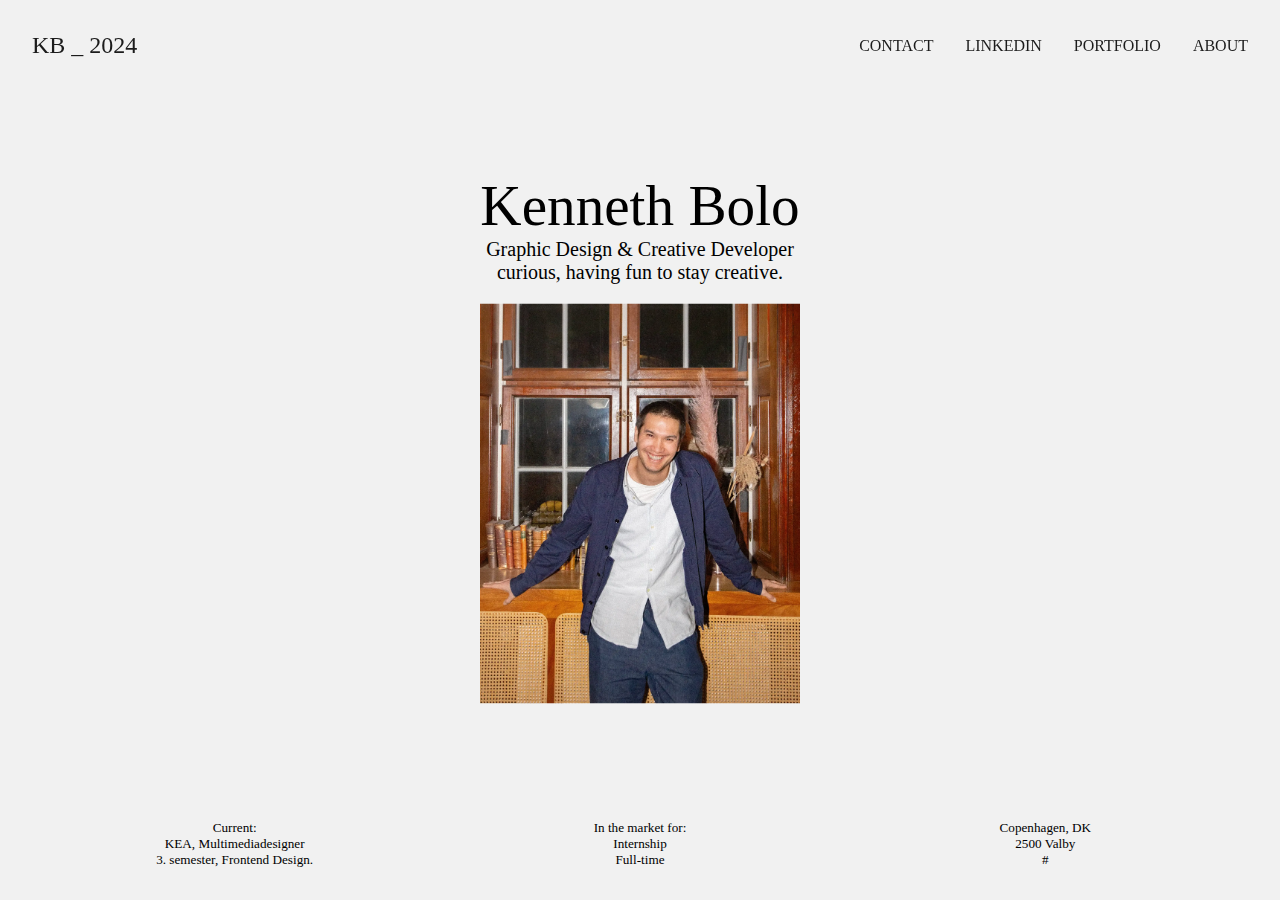
==== index.html @ a2544a24 "kb_portfolio2024" ====
<!DOCTYPE html>
<html lang="en">
  <head>
    <meta charset="UTF-8" />
    <meta name="viewport" content="width=device-width, initial-scale=1.0" />
    <title>Digital Portfolie _ Kenneth Bolo</title>
    <link rel="stylesheet" href="main.css" />
  </head>
  <body>
    <div class="container">
      <main>
        <div class="content">
          <img class="content__img" src="images/bolo_poster.webp" />
          <img class="content__img" src="images/profil.webp" />
          <img class="content__img" src="images/chances_9x16.webp" />
          <img class="content__img" src="images/vicarage.webp" />
          <img class="content__img" src="images/4d_v1.webp" />
          <img class="content__img" src="images/hafnia_event.webp" />
          <img class="content__img" src="images/bk_frem.webp" />
          <img class="content__img" src="images/jonathan_schou.webp" />
          <img class="content__img" src="images/foramic.webp" />
        </div>
      </main>
      <!-- nav -->
      <nav>
        <div class="nav-logo">
          <div class="nav-link">
            <a href="index.html">KB _ 2024</a>
          </div>
        </div>
        <div class="nav-links">
          <div class="nav-link">
            <a href="#">Contact</a>
          </div>
          <div class="nav-link">
            <a href="#">LinkedIn</a>
          </div>
          <div class="nav-link">
            <a href="portfolio.html">Portfolio</a>
          </div>
          <div class="nav-link">
            <a href="about.html">About</a>
          </div>
        </div>
      </nav>

      <!-- header -->
      <header>
        <p id="name">Kenneth Bolo</p>
        <p>Graphic Design & Creative Developer</p>
        <p>curious, having fun to stay creative.</p>
        <img class="profil" src="images/profil.webp" alt="profil" />
      </header>

      <!-- footer -->
      <footer>
        <div class="footer-col">
          <p>Current:</p>
          <p>KEA, Multimediadesigner</p>
          <p>3. semester, Frontend Design.</p>
        </div>
        <div class="footer-col">
          <p>In the market for:</p>
          <p>Internship</p>
          <p>Full-time</p>
        </div>
        <div class="footer-col">
          <p>Copenhagen, DK</p>
          <p>2500 Valby</p>
          <p>#</p>
        </div>
      </footer>
    </div>
    <script src="js/imagesloaded.pkgd.min.js"></script>
    <script src="js/TweenMax.min.js"></script>
    <script src="js/script.js"></script>
  </body>
</html>
---- main.css ----
:root {
  --fonts-mondwest: "PP Mondwest", apple-system, sans-serif;
  --fonts-neueBit: "PP NeueBit", apple-system, sans-serif;
  --colors-primary: #1b1b1b;
  --colors-background: #f1f1f1;
  --fontSizes-1: 13px;
  --fontSizes-2: 15px;
  --fontSizes-3: 17px;
}

* {
  margin: 0;
  padding: 0;
  box-sizing: border-box;
}

html,
body {
  font-family: "PP NeueBit";
}

a {
  color: var(--colors-primary);
  text-decoration: none;
}

p {
  font-family: "PP Mondwest";
  font-size: 1.25rem;
}

main {
  position: absolute;
  top: 0;
  left: 0;
  width: 100vw;
  min-height: 100vh;
  z-index: 0;
}

.content {
  height: 300px;
  position: relative;
  display: flex;
  justify-content: center;
  align-items: center;
}

.content__img {
  max-width: 250px;
  height: 350px;
  object-fit: cover;
  position: absolute;
  top: 0;
  left: 0;
  opacity: 0;
}

@media screen and (min-width: 50em) {
  .content {
    height: 100vh;
    overflow: hidden;
  }
}

.container {
  width: 100vw;
  min-height: 100vh;
  background: var(--colors-background);
}

.container#dark {
  background: var(--colors-primary);
}

.gradient {
  position: fixed;
  top: 0;
  width: 100%;
  height: 200px;
  background: var(--colors-background);
  background: linear-gradient(
    0deg,
    rgba(40, 40, 40, 0) 0%,
    var(--colors-background) 100%
  );
}

/* nav */
nav {
  position: fixed;
  width: 100%;
  display: flex;
  justify-content: space-between;
  align-items: center;
  padding: 1rem;
  text-transform: uppercase;
  z-index: 1000000 !important;
}

nav#light a {
  color: var(--colors-background);
}

nav .nav-links {
  display: flex;
}

nav .nav-logo .nav-link,
nav .nav-links .nav-link {
  padding: 1rem;
}

nav .nav-logo {
  font-size: 1.5rem;
}

/* header */
header {
  position: absolute;
  top: 50%;
  left: 50%;
  transform: translate(-50%, -50%);
  text-align: center;
}

header #name {
  font-family: "PP NeueBit";
  font-size: 3.575rem;
}

.profil {
  max-width: 40vh;
  padding: 20px;
  border-radius: 20px;
}

/* about */
section.about {
  width: 100vw;
  height: 100vh;
  display: flex;
  justify-content: center;
  align-items: center;
  gap: 2rem;
  padding-left: 15%;
  padding-right: 15%;
}

section.about .about-col p {
  color: var(--colors-background);
  margin-bottom: 2rem;
}

@media (max-width: 900px) {
  section.about {
    gap: 0;
    flex-direction: column;
    padding-left: 10%;
    padding-right: 10%;
  }

  section.about .about-col p {
    font-size: 1rem;
    margin-bottom: 1rem;
  }
}

/* cases */
section.cases {
  width: 100%;
  padding-top: 8rem;
}

section.cases .case {
  width: 100%;
  padding: 1rem;
  display: flex;
  justify-content: space-between;
  align-items: center;
  border-top: 1px solid var(--colors-primary);
}

section.cases .case#final-case {
  border-bottom: 1px solid var(--colors-primary);
}

section.cases .case > div {
  padding: 1rem;
}

section.cases .case .case-category {
  flex: 2;
  text-transform: uppercase;
}

section.cases .case .case-icon {
  flex: 2;
}

section.cases .case .case-icon .case-icon-img {
  width: 100px;
  height: 100px;
  background: var(--colors-primary);
  border-radius: 2rem;
}

section.cases .case .case-name {
  flex: 10;
  font-family: "PP Mondwest";
  font-size: 5rem;
}

section.cases .case .case-year {
  flex: 1;
}

@media (max-width: 900px) {
  section.cases .case .case-category {
    font-size: 0.75rem;
  }

  section.cases .case .case-year {
    display: none;
  }

  section.cases .case .case-icon .case-icon-img {
    width: 40px;
    height: 40px;
    border-radius: 0.5rem;
  }

  section.cases .case .case-name {
    font-size: 2rem;
  }
}

/* footer */
footer {
  position: absolute;
  bottom: 0;
  width: 100%;
  display: flex;
  justify-content: space-between;
  padding: 2rem;
}

footer#relative {
  padding: 4rem 2rem;
  position: relative;
}

footer .footer-col {
  flex: 1;
  text-align: center;
}

footer .footer-col p {
  font-size: 0.825rem;
}

footer#light p {
  color: var(--colors-background);
}

#project-1 {
  background: url("./images/bhah.webp") no-repeat 50% 50%;
  background-size: cover;
}

#project-2 {
  background: url("./images/bon_fromage.webp") no-repeat 50% 50%;
  background-size: cover;
}

#project-3 {
  background: url("./images/jonathan_schou.webp") no-repeat 50% 50%;
  background-size: cover;
}

#project-4 {
  background: url("./images/bolo_poster.webp") no-repeat 50% 50%;
  background-size: cover;
}

#project-5 {
  background: url("./images/foramic.webp") no-repeat 50% 50%;
  background-size: cover;
}

#project-6 {
  background: url("./images/vicarage.webp") no-repeat 50% 50%;
  background-size: cover;
}

#project-7 {
  background: url("./images/07.png") no-repeat 50% 50%;
  background-size: cover;
}

#project-8 {
  background: url("./images/08.png") no-repeat 50% 50%;
  background-size: cover;
}
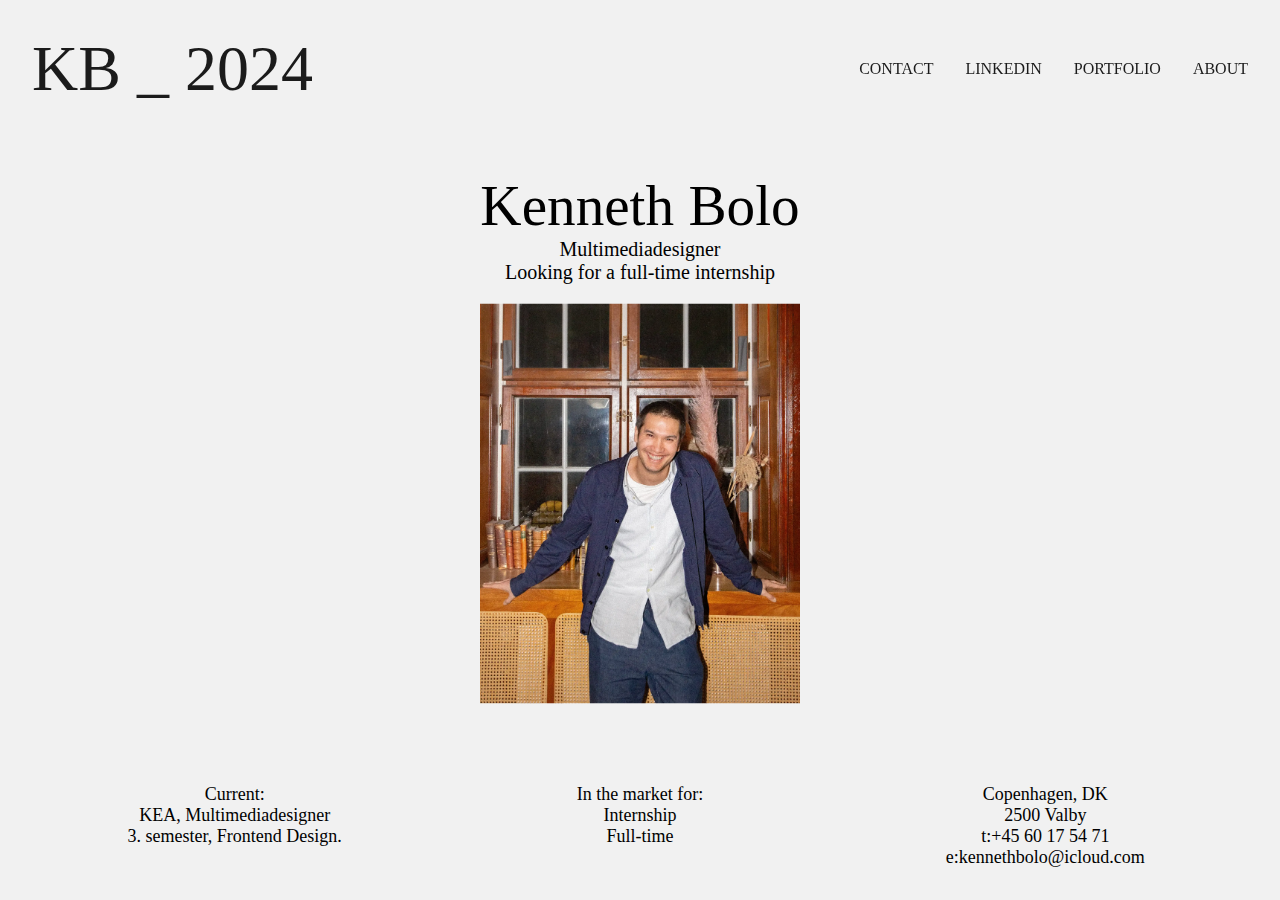
==== commit 28cbffad: "linkedin + contact" ====
--- a/index.html
+++ b/index.html
@@ -30,10 +30,10 @@
         </div>
         <div class="nav-links">
           <div class="nav-link">
-            <a href="#">Contact</a>
+            <a href="mailto:kennethbolo@icloud.com">Contact</a>
           </div>
           <div class="nav-link">
-            <a href="#">LinkedIn</a>
+            <a href="https://www.linkedin.com/in/kennethbolo/">LinkedIn</a>
           </div>
           <div class="nav-link">
             <a href="portfolio.html">Portfolio</a>
@@ -47,8 +47,8 @@
       <!-- header -->
       <header>
         <p id="name">Kenneth Bolo</p>
-        <p>Graphic Design & Creative Developer</p>
-        <p>curious, having fun to stay creative.</p>
+        <p>Multimediadesigner</p>
+        <p>Looking for a full-time internship</p>
         <img class="profil" src="images/profil.webp" alt="profil" />
       </header>
 
@@ -67,7 +67,8 @@
         <div class="footer-col">
           <p>Copenhagen, DK</p>
           <p>2500 Valby</p>
-          <p>#</p>
+          <p>t:+45 60 17 54 71</p>
+          <p>e:kennethbolo@icloud.com</p>
         </div>
       </footer>
     </div>
--- a/main.css
+++ b/main.css
@@ -74,7 +74,7 @@
 }
 
 .gradient {
-  position: fixed;
+  position: absolute;
   top: 0;
   width: 100%;
   height: 200px;
@@ -112,7 +112,7 @@
 }
 
 nav .nav-logo {
-  font-size: 1.5rem;
+  font-size: 4rem;
 }
 
 /* header */
@@ -170,49 +170,53 @@
 section.cases {
   width: 100%;
   padding-top: 8rem;
+  color: var(--colors-background);
 }
 
 section.cases .case {
   width: 100%;
-  padding: 1rem;
+  padding: 0.05rem;
   display: flex;
   justify-content: space-between;
   align-items: center;
-  border-top: 1px solid var(--colors-primary);
+  border-top: 1px solid var(--colors-background);
 }
 
 section.cases .case#final-case {
-  border-bottom: 1px solid var(--colors-primary);
+  border-bottom: 1px solid var(--colors-background);
 }
 
 section.cases .case > div {
   padding: 1rem;
+  flex: 2;
 }
 
 section.cases .case .case-category {
-  flex: 2;
+  flex: 1;
   text-transform: uppercase;
+  padding-left: 6%;
 }
 
 section.cases .case .case-icon {
-  flex: 2;
+  flex: 1;
 }
 
 section.cases .case .case-icon .case-icon-img {
   width: 100px;
   height: 100px;
-  background: var(--colors-primary);
+  background: var(--colors-background);
   border-radius: 2rem;
 }
 
 section.cases .case .case-name {
-  flex: 10;
+  flex: 9;
   font-family: "PP Mondwest";
-  font-size: 5rem;
-}
-
-section.cases .case .case-year {
+  font-size: 4rem;
+}
+
+section.cases .case .case-year .case-info {
   flex: 1;
+  font-family: "PP NeueBit";
 }
 
 @media (max-width: 900px) {
@@ -256,7 +260,7 @@
 }
 
 footer .footer-col p {
-  font-size: 0.825rem;
+  font-size: 1.125rem;
 }
 
 footer#light p {
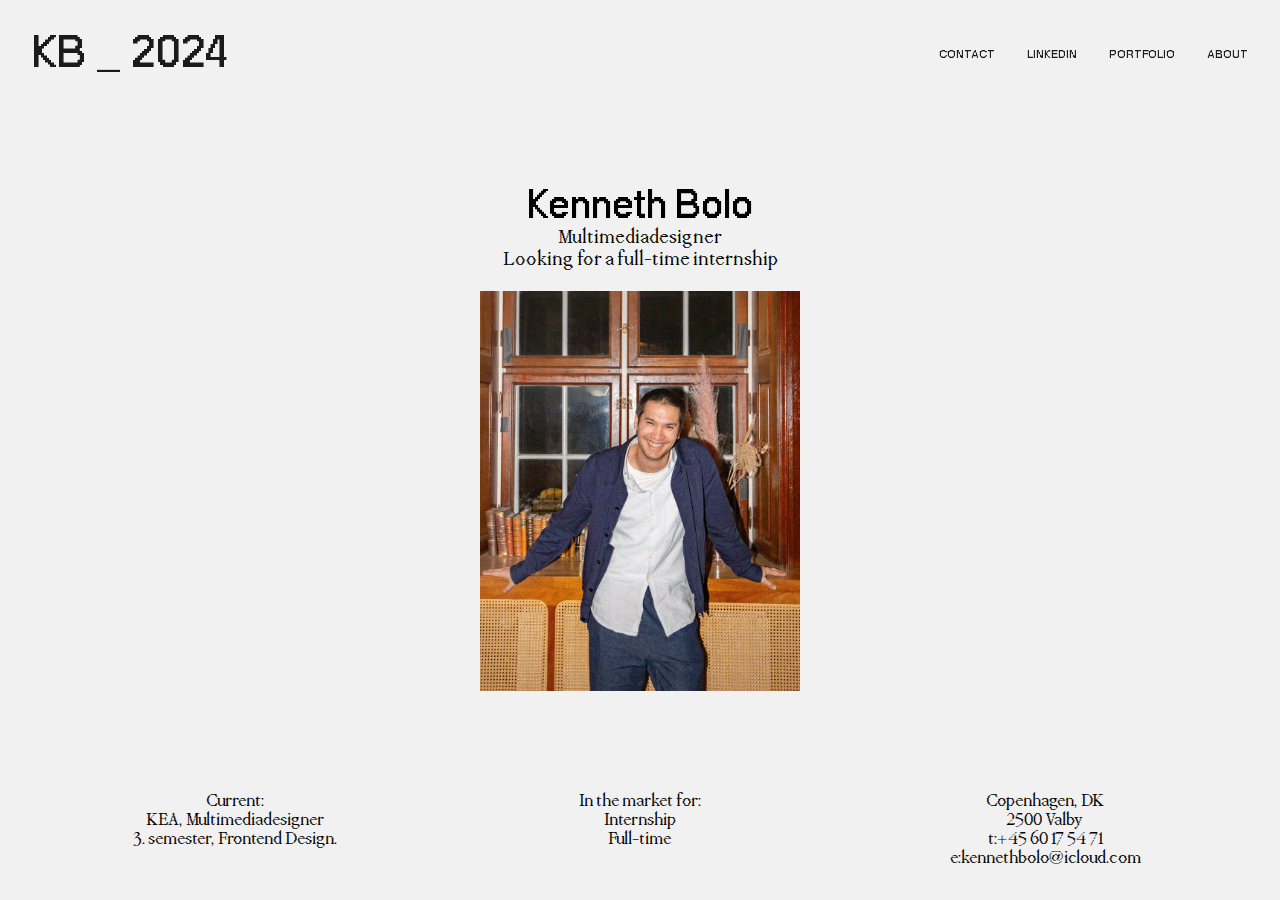
==== commit a7c9b1f7: "fonts_v8" ====
--- a/index.html
+++ b/index.html
@@ -46,7 +46,7 @@
 
       <!-- header -->
       <header>
-        <p id="name">Kenneth Bolo</p>
+        <p class="name">Kenneth Bolo</p>
         <p>Multimediadesigner</p>
         <p>Looking for a full-time internship</p>
         <img class="profil" src="images/profil.webp" alt="profil" />
--- a/main.css
+++ b/main.css
@@ -1,6 +1,6 @@
 :root {
-  --fonts-mondwest: "PP Mondwest", apple-system, sans-serif;
-  --fonts-neueBit: "PP NeueBit", apple-system, sans-serif;
+  /* --fonts-mondwest: "PPMondwest-Regular", apple-system, sans-serif;
+  --fonts-neueBit: "PPNeueBit-Bold", apple-system, sans-serif; */
   --colors-primary: #1b1b1b;
   --colors-background: #f1f1f1;
   --fontSizes-1: 13px;
@@ -8,15 +8,36 @@
   --fontSizes-3: 17px;
 }
 
+@font-face {
+  font-family: "PPMondwest-Regular";
+  src: url("fonts/PPMondwest-Regular.woff2") format(woff2),
+    url("fonts/PPMondwest-Regular.woff") format(woff);
+  font-weight: normal;
+  font-style: normal;
+}
+
+@font-face {
+  font-family: "PPNeueBit-Bold";
+  src: url("fonts/PPNeueBit-Bold.woff2") format(woff2),
+    url("fonts/PPNeueBit-Bold.woff") format(woff);
+  font-weight: normal;
+  font-style: normal;
+}
+
 * {
   margin: 0;
   padding: 0;
   box-sizing: border-box;
+  font-family: "PPNeueBit-Bold";
+  src: url("fonts/PPNeueBit-Bold.woff2") format(woff2),
+    url("fonts/PPNeueBit-Bold.woff") format(woff);
+  font-weight: normal;
+  font-style: normal;
 }
 
 html,
 body {
-  font-family: "PP NeueBit";
+  font-family: "PPNeueBit-Bold";
 }
 
 a {
@@ -25,7 +46,7 @@
 }
 
 p {
-  font-family: "PP Mondwest";
+  font-family: "PPMondwest-Regular";
   font-size: 1.25rem;
 }
 
@@ -124,8 +145,12 @@
   text-align: center;
 }
 
+.name {
+  font-family: "PPNeueBit-Bold";
+  font-size: 3.575rem;
+}
+
 header #name {
-  font-family: "PP NeueBit";
   font-size: 3.575rem;
 }
 
@@ -166,6 +191,10 @@
   }
 }
 
+.profil_about {
+  width: 24rem;
+}
+
 /* cases */
 section.cases {
   width: 100%;
@@ -210,13 +239,13 @@
 
 section.cases .case .case-name {
   flex: 9;
-  font-family: "PP Mondwest";
+  font-family: "PPMondwest-Regular";
   font-size: 4rem;
 }
 
 section.cases .case .case-year .case-info {
   flex: 1;
-  font-family: "PP NeueBit";
+  font-family: "PPNeueBit-Bold";
 }
 
 @media (max-width: 900px) {
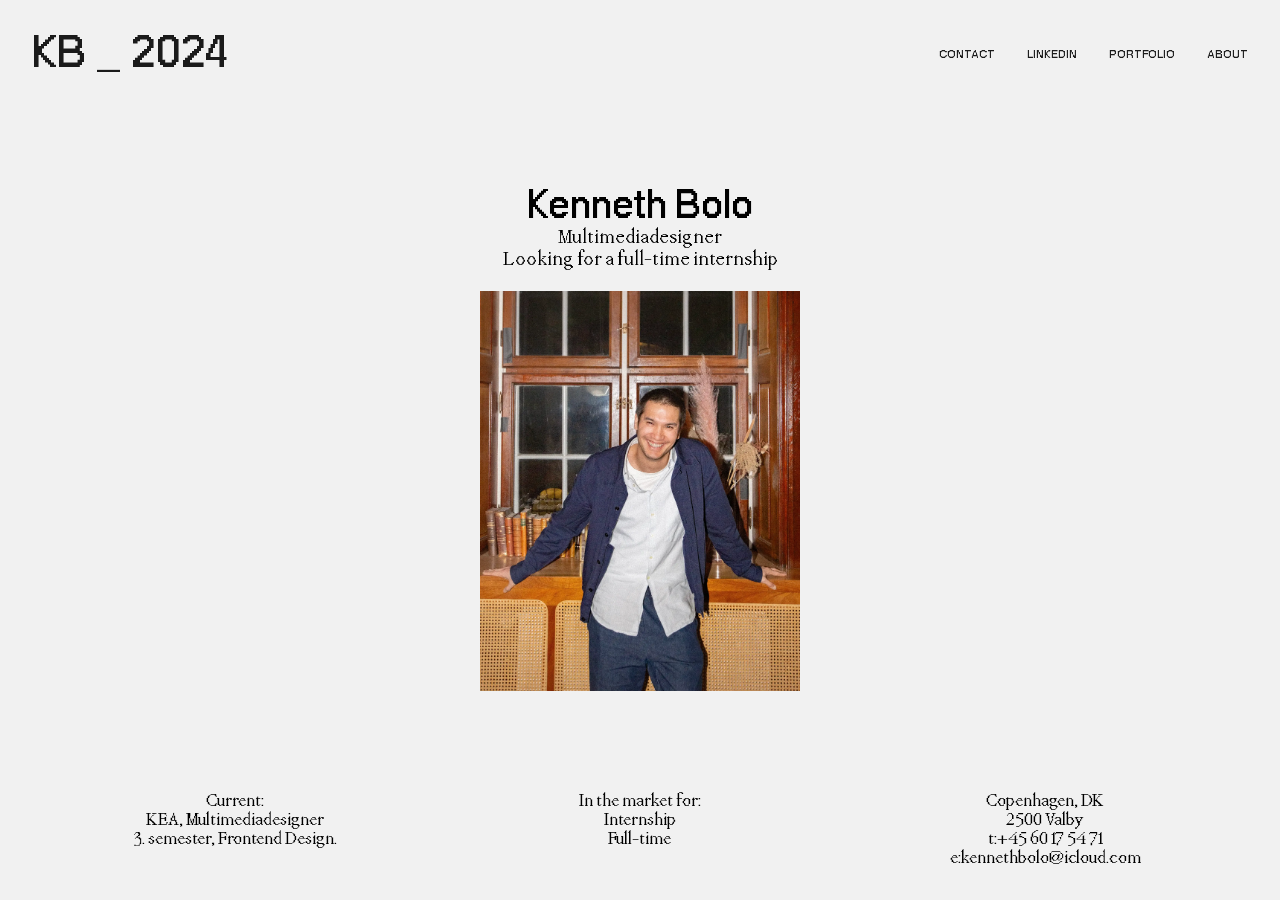
==== commit 1ef40753: "css_v10" ====
--- a/index.html
+++ b/index.html
@@ -11,7 +11,6 @@
       <main>
         <div class="content">
           <img class="content__img" src="images/bolo_poster.webp" />
-          <img class="content__img" src="images/profil.webp" />
           <img class="content__img" src="images/chances_9x16.webp" />
           <img class="content__img" src="images/vicarage.webp" />
           <img class="content__img" src="images/4d_v1.webp" />
@@ -19,6 +18,7 @@
           <img class="content__img" src="images/bk_frem.webp" />
           <img class="content__img" src="images/jonathan_schou.webp" />
           <img class="content__img" src="images/foramic.webp" />
+          <img class="content__img" src="images/cam_2023.webp" />
         </div>
       </main>
       <!-- nav -->
--- a/main.css
+++ b/main.css
@@ -1,6 +1,4 @@
 :root {
-  /* --fonts-mondwest: "PPMondwest-Regular", apple-system, sans-serif;
-  --fonts-neueBit: "PPNeueBit-Bold", apple-system, sans-serif; */
   --colors-primary: #1b1b1b;
   --colors-background: #f1f1f1;
   --fontSizes-1: 13px;
@@ -8,6 +6,7 @@
   --fontSizes-3: 17px;
 }
 
+/* fonts */
 @font-face {
   font-family: "PPMondwest-Regular";
   src: url("fonts/PPMondwest-Regular.woff2") format(woff2),
@@ -20,7 +19,7 @@
   font-family: "PPNeueBit-Bold";
   src: url("fonts/PPNeueBit-Bold.woff2") format(woff2),
     url("fonts/PPNeueBit-Bold.woff") format(woff);
-  font-weight: normal;
+  font-weight: bold;
   font-style: normal;
 }
 
@@ -29,11 +28,9 @@
   padding: 0;
   box-sizing: border-box;
   font-family: "PPNeueBit-Bold";
-  src: url("fonts/PPNeueBit-Bold.woff2") format(woff2),
-    url("fonts/PPNeueBit-Bold.woff") format(woff);
-  font-weight: normal;
-  font-style: normal;
-}
+}
+
+/* body */
 
 html,
 body {
@@ -51,7 +48,7 @@
 }
 
 main {
-  position: absolute;
+  position: fixed;
   top: 0;
   left: 0;
   width: 100vw;
@@ -68,8 +65,8 @@
 }
 
 .content__img {
-  max-width: 250px;
-  height: 350px;
+  max-width: 25%;
+  /* height: ; */
   object-fit: cover;
   position: absolute;
   top: 0;
@@ -85,26 +82,13 @@
 }
 
 .container {
-  width: 100vw;
+  height: 100vh;
   min-height: 100vh;
   background: var(--colors-background);
 }
 
 .container#dark {
   background: var(--colors-primary);
-}
-
-.gradient {
-  position: absolute;
-  top: 0;
-  width: 100%;
-  height: 200px;
-  background: var(--colors-background);
-  background: linear-gradient(
-    0deg,
-    rgba(40, 40, 40, 0) 0%,
-    var(--colors-background) 100%
-  );
 }
 
 /* nav */
@@ -121,6 +105,7 @@
 
 nav#light a {
   color: var(--colors-background);
+  font-weight: normal;
 }
 
 nav .nav-links {
@@ -161,6 +146,13 @@
 }
 
 /* about */
+.about {
+  position: absolute;
+  top: 50%;
+  left: 50%;
+  transform: translate(-50%, -50%);
+}
+
 section.about {
   width: 100vw;
   height: 100vh;
@@ -170,11 +162,36 @@
   gap: 2rem;
   padding-left: 15%;
   padding-right: 15%;
+  line-height: 250%;
 }
 
 section.about .about-col p {
   color: var(--colors-background);
   margin-bottom: 2rem;
+}
+
+.skills {
+  font-family: "PPNeueBit-Bold";
+  font-size: 3rem;
+  margin-top: 1rem;
+}
+
+.about-col1 {
+  color: var(--colors-background);
+  margin-bottom: 2rem;
+  flex: 2;
+}
+
+.about-col2 {
+  color: var(--colors-background);
+  margin-bottom: 2rem;
+  flex: 1;
+}
+
+.about-col3 {
+  color: var(--colors-background);
+  margin-bottom: 2rem;
+  flex: 1;
 }
 
 @media (max-width: 900px) {
@@ -192,7 +209,7 @@
 }
 
 .profil_about {
-  width: 24rem;
+  height: 50vh;
 }
 
 /* cases */
@@ -244,11 +261,16 @@
 }
 
 section.cases .case .case-year .case-info {
-  flex: 1;
-  font-family: "PPNeueBit-Bold";
+  font-family: "PPNeueBit-Bold";
+  font-size: 1rem;
+  max-width: 5rem;
+  text-align: right;
 }
 
 @media (max-width: 900px) {
+  section.cases .case .case-year .case-info {
+    font-size: 1.5rem; /* Larger font size for wider screens */
+  }
   section.cases .case .case-category {
     font-size: 0.75rem;
   }
@@ -276,16 +298,21 @@
   display: flex;
   justify-content: space-between;
   padding: 2rem;
-}
-
-footer#relative {
-  padding: 4rem 2rem;
-  position: relative;
+  box-sizing: border-box;
 }
 
 footer .footer-col {
   flex: 1;
   text-align: center;
+  overflow-wrap: break-word;
+  word-wrap: break-word;
+  word-break: break-all;
+  hyphens: none;
+}
+
+footer#relative {
+  padding: calc(0.5rem + 1vw) calc(1rem + 2vw);
+  position: relative;
 }
 
 footer .footer-col p {
@@ -335,3 +362,48 @@
   background: url("./images/08.png") no-repeat 50% 50%;
   background-size: cover;
 }
+
+/* General styles for smaller screens */
+@media (max-width: 900px) {
+  * {
+    font-size: 0.875rem; /* Reduce font size for smaller screens */
+  }
+
+  /* Adjust specific elements for smaller screens */
+  nav .nav-logo {
+    font-size: 2.5rem; /* Reduce font size for smaller screens */
+  }
+
+  header {
+    font-size: 2.575rem; /* Reduce font size for smaller screens */
+  }
+
+  .name {
+    font-size: 2.575rem; /* Reduce font size for smaller screens */
+  }
+
+  section.about {
+    padding-left: 5%;
+    padding-right: 5%;
+  }
+
+  section.about .about-col p {
+    font-size: 0.8rem; /* Reduce font size for smaller screens */
+  }
+
+  section.cases .case .case-category {
+    font-size: 0.6rem; /* Reduce font size for smaller screens */
+  }
+
+  section.cases .case .case-year .case-info {
+    font-size: 1rem; /* Increase font size for smaller screens */
+  }
+
+  section.cases .case .case-year {
+    display: block; /* Show the year for smaller screens */
+  }
+
+  footer .footer-col p {
+    font-size: 0.875rem; /* Reduce font size for smaller screens */
+  }
+}
